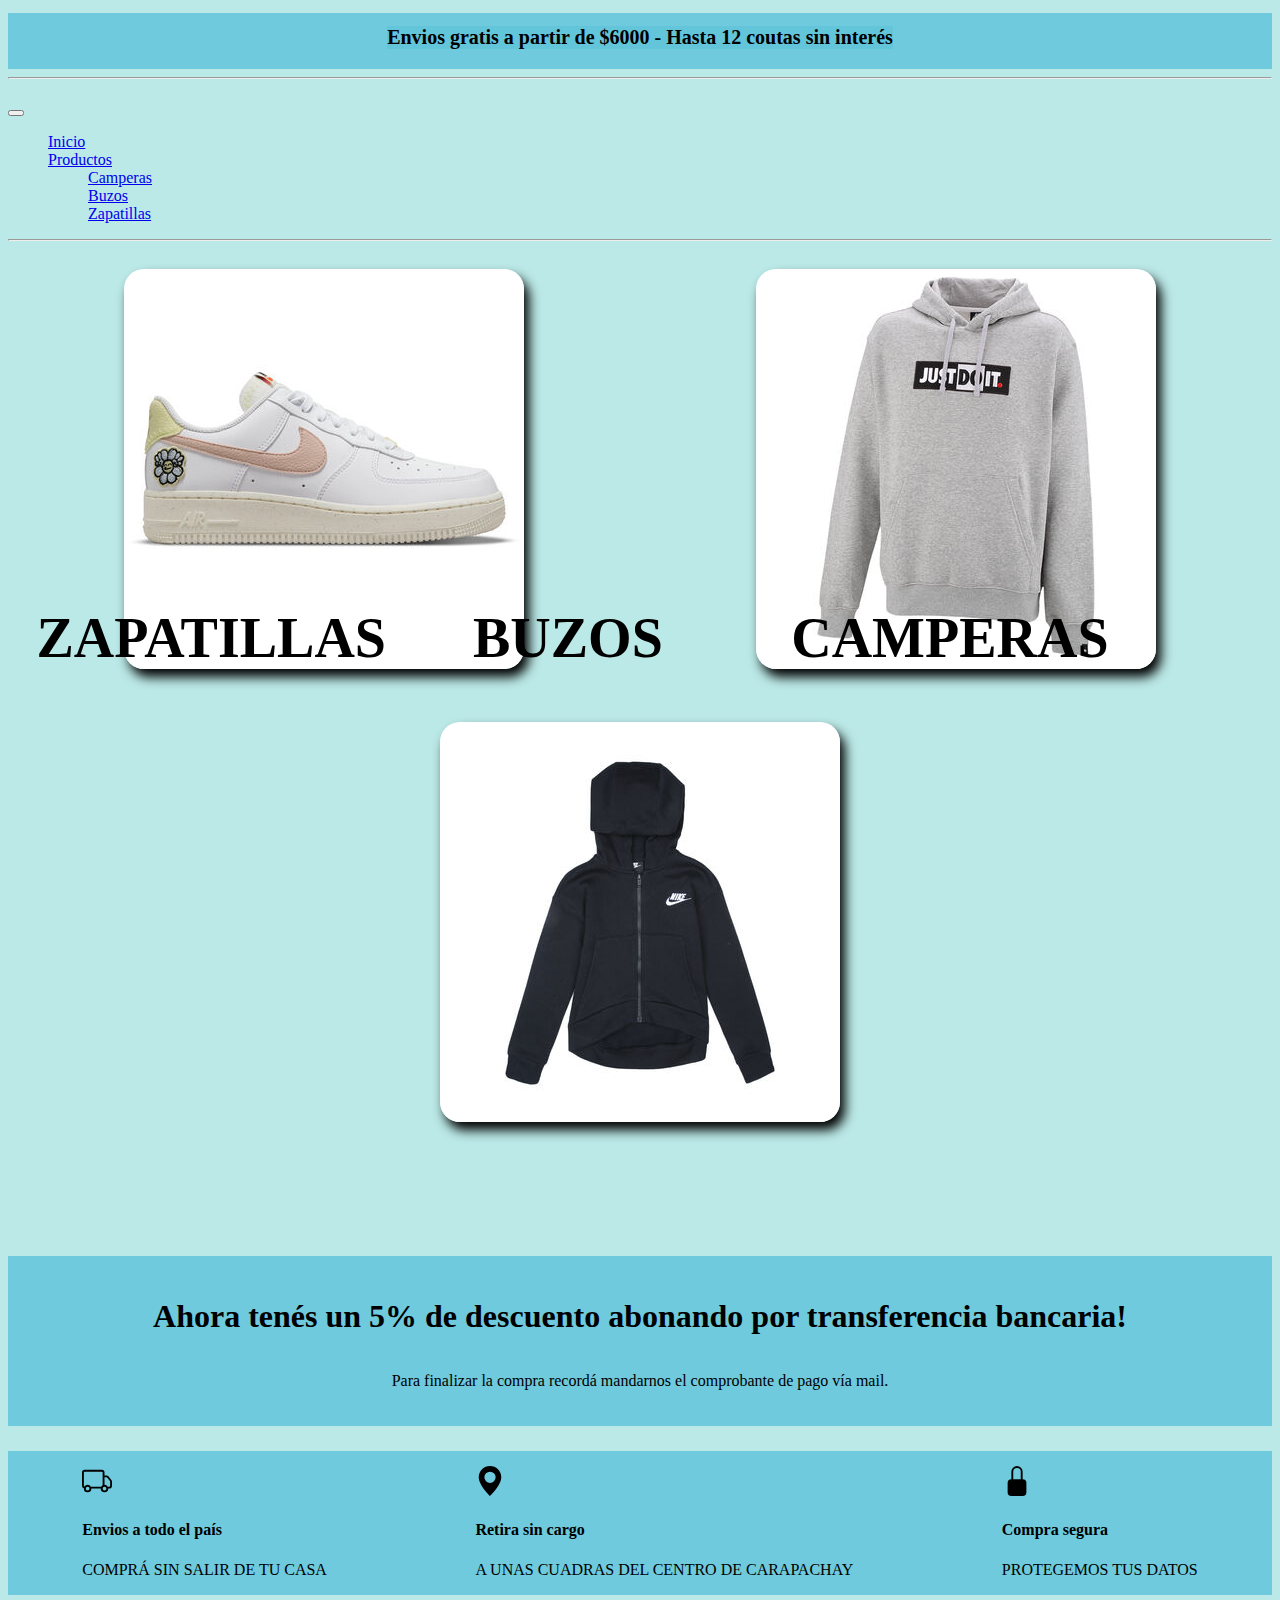
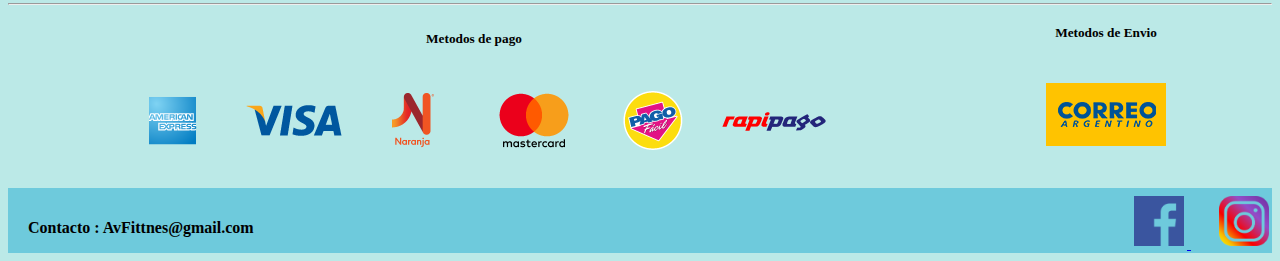
==== index.html @ b338be18 "Primera subida" ====
<!DOCTYPE html>
<html lang="en">

<head>
  <meta charset="UTF-8">
  <meta http-equiv="X-UA-Compatible" content="IE=edge">
  <meta name="viewport" content="width=device-width, initial-scale=1.0">
  <title>Av Fittness</title>
  <link href="https://cdn.jsdelivr.net/npm/bootstrap@5.3.0-alpha1/dist/css/bootstrap.min.css" rel="stylesheet"
    integrity="sha384-GLhlTQ8iRABdZLl6O3oVMWSktQOp6b7In1Zl3/Jr59b6EGGoI1aFkw7cmDA6j6gD" crossorigin="anonymous">
  <link rel="stylesheet" href="css/style.css">
  <link rel="shortcut icon" href="img/favicon.ico" type="image/x-icon">
</head>

<body>
  <div class="wppFlex p">
    <p class="p">Envios gratis a partir de $6000 - Hasta 12 coutas sin interés </p>
  </div>
  <hr>
  <!--Inicia Header-->
  <header>
    <div>
      <nav class="navbar navbar-expand-lg">
        <div class="container-fluid ">
          <button class="navbar-toggler" type="button" data-bs-toggle="collapse" data-bs-target="#navbarNavDropdown"
            aria-controls="navbarNavDropdown" aria-expanded="false" aria-label="Toggle navigation">
            <span class="navbar-toggler-icon"></span>
          </button>
          <div class="collapse navbar-collapse" id="navbarNavDropdown">
            <ul class="navbar-nav">
              <li class="nav-item">
                <a class="nav-link active" aria-current="page" href="index.html">Inicio</a>
              </li>
              <li class="nav-item dropdown">
                <a class="nav-link dropdown-toggle non" href="#" role="button" data-bs-toggle="dropdown"
                  aria-expanded="false">
                  Productos
                </a>
                <ul class="dropdown-menu ">
                  <li><a class="dropdown-item bg-pink" href="./paginas/camperas.html">Camperas</a></li>
                  <li><a class="dropdown-item bg-pink" href="./paginas/buzos.html">Buzos</a></li>
                  <li><a class="dropdown-item bg-pink" href="./paginas/zapatillas.html">Zapatillas</a></li>
                </ul>
              </li>
            </ul>
          </div>
        </div>
      </nav>
    </div>
  </header>
  <!--Termina Header-->
  <hr>
  <!--Inicia Main-->
  <main class="flexMain">
    <div class="centrado1 textoImg ">
      <a href="./paginas/zapatillas.html">
        <img class="opacidad" src="img/main/nike13.jpg" alt="Zapatillas">
        <div class="centrado2 noneMain">Zapatillas</div>
      </a>
    </div>
    <div class="centrado1 textoImg">
      <a href="./paginas/buzos.html">
        <img class="opacidad" src="img/main/main/nikebuzo.jpg" alt="Buzos">
        <div class="centrado3 noneMain">Buzos</div>
      </a>
    </div>
    <div class="centrado1 textoImg">
      <a href="./paginas/camperas.html">
        <img class="opacidad" src="img/main/main/camperas.jpg" alt="Camperas">
        <div class="centrado4 noneMain">Camperas</div>
      </a>
    </div>
  </main>
  <!--Termina Main-->
  <div class="divDesc">
    <h1> Ahora tenés un 5% de descuento abonando por transferencia bancaria! </h1>
    <p>Para finalizar la compra recordá mandarnos el comprobante de pago vía mail.</p>
  </div>
  <section class="flexSection">
    <div>
      <img class="imgSection" src="img/icono-redes/truck.svg" alt="Envios a todo el país.">
      <h4>Envios a todo el país</h4>
      <p>COMPRÁ SIN SALIR DE TU CASA</p>
    </div>
    <div>
      <img class="imgSection" src="img/icono-redes/geo-alt-fill.svg" alt="Retira sin cargo">
      <h4>Retira sin cargo</h4>
      <p>A UNAS CUADRAS DEL CENTRO DE CARAPACHAY</p>
    </div>
    <div>
      <img class="imgSection" src="img/icono-redes/lock-fill.svg" alt="Compra segura">
      <h4>Compra segura</h4>
      <p>PROTEGEMOS TUS DATOS</p>
    </div>
  </section>
  <hr>
  <div class="flexMetd divflex">
    <div class="pago pagenv">
      <h5>Metodos de pago</h5>
      <div class="img">
        <img src="img/medios de pago/png/american-express.png" alt="american">
        <img src="img/medios de pago/png/visa.png" alt="visa">
        <img src="img/medios de pago/png/naranja.png" alt="Naranja">
        <img src="img/medios de pago/png/mastercard.png" alt="Mastercard">
        <img src="img/medios de pago/png/pago-facil.png" alt="PagoFacil">
        <img src="img/medios de pago/png/rapipago.png" alt="Rapipago">
      </div>
    </div>
    <div class="envio pagenv">
      <h5>Metodos de Envio</h5>
      <div class="img">
        <img src="img/medios de pago/correo-argentino.png" alt="correo-argentino">
      </div>
    </div>
  </div>
  <!--Empieza el footer-->
  <footer class="pie">
    <div>
      <p class="pPie">Contacto : AvFittnes@gmail.com</p>
    </div>
    <div>
      <a href="https://www.facebook.com" target="_blank">
        <img  src="img/icono-redes/facebook.png" class="imgF" alt="Logo de Facebook">
      </a>
      <a href="https://www.instagram.com" target="_blank">
        <img src="img/icono-redes/instagram.webp" class="imgF" alt="Logo de Instagram">
      </a>
    </div>
  </footer>

  <!--Termina el footer-->
</body>
<script src="main.js"></script>
<script src="campe.js"></script>
<script src="https://cdn.jsdelivr.net/npm/bootstrap@5.3.0-alpha1/dist/js/bootstrap.bundle.min.js" integrity="sha384-w76AqPfDkMBDXo30jS1Sgez6pr3x5MlQ1ZAGC+nuZB+EYdgRZgiwxhTBTkF7CXvN" crossorigin="anonymous"></script>
</html>
---- css/style.css ----
body{
    background-color: rgba(81, 200, 194, 0.392);
}

.navbar-expand-lg .navbar-collapse {
    justify-content: center;
}

.wppFlex{
    display: flex;
    flex-direction: row;
    justify-content: space-evenly;
    align-items: center;
}

header{
    margin-top: 20px;
}


.p{
    margin-top: 13px;
    text-align: center;
    background-color: rgba(97, 197, 217, 0.856);
    font-weight: bold ;
    font-size: 20px;
}

.pTexto{
    display: flex;
    font-weight: bold;
    font-size: 25px;
}

.flexCarrito{
    margin-right: 20px;
}


div nav ul{
    list-style:  none;
    text-decoration: none;
}
.bg-pink:hover{
    background-color: rgba(101, 216, 224, 0.443);
}
.none{
    text-decoration: none;
    color: black;
}
.none:hover{
    background-color: rgba(101, 216, 224, 0.443);
}


div ul li a:hover{
    background-color: rgba(101, 216, 224, 0.443);
}

.flexDiv{
    display: flex;
    flex-direction: row;
    flex-wrap: nowrap;
    justify-content: space-evenly;
}

.img{
    width: 45%;
    height: auto;
    margin-top:20px;
   
}

.imgF{
    padding:3px;
    margin-top: 5px;
    width:50px;
    height: auto;
    margin-left: 25px;
}


.pie{
    display: flex;
    flex-direction: row;
    background-color: rgba(97, 197, 217, 0.856);
    justify-content: space-between;
    align-items: flex-end;
}



   

.carrito{
    width: 40px;
}

.carrito:hover{
    color: black;
}



.centrado{
    position: relative;
    display: inline-block;
    text-align: center;
    
}
 

.centrado2{
    position: absolute;
    bottom: 22%;
    left: 16.5%;
    transform: translate(-50%, -50%);
    border-radius: 15px;
}

.centrado3{
    position: absolute;
    right:40.8%;
    bottom:22%;
    transform: translate(-50%, -50%);
}

.centrado4{
    position: absolute;
    right:1%;
    bottom: 22%;
    transform: translate(-50%, -50%);
}

.opacidad{
    background-blend-mode: soft-light;
    box-shadow: 5px 8px 12px black;
    border-radius: 20px;
    margin: 20px;
}

.opacidad:hover{
    scale: 1.1;
    transition-duration: 0.2s;
}



.textoImg{
    font-size: 3.5em;
    text-transform: uppercase;
    font-weight: bold;
}

.flexMain{
    display: flex;
    justify-content: space-around;
   flex-wrap: wrap;
}

.noneMain{
    list-style:  none;
    text-decoration: none;
    color: black;
}

.divDesc{
    display: flex;
    margin-top: 8%;
    background-color: rgba(97, 197, 217, 0.856);
    flex-direction: column;
    align-items: center;    
    padding: 20px;
}                      
       

.flexSection{
    display: flex;
    flex-direction: row;
    justify-content: space-around;
    margin-top:25px;
    background-color: rgba(97, 197, 217, 0.856);
}

.imgSection{
    width: 30px;
    margin-top: 15px;
}


h5{
    margin-top: 1%;
}



.divflex{
    display: flex;
    justify-content: space-around;
    flex-direction: row;
    flex-wrap: nowrap;
    align-items: flex-start;
    margin-top: 1.5%;
}
.divflex .pagenv{
    display: flex;
    flex-direction: column;
    align-items: center;
}
.divflex .pagenv .img{
    display: flex;
    flex-direction: row;
    align-items: center;
    justify-content: center;
    align-content: center;
    flex-wrap: nowrap;
    margin-bottom: 5%;
}

.contFlex{
    display: flex;
    margin-left: 1%;
}



.pPie{
    margin-left: 20px;
    font-weight: bold;
}

.imgProductos{
    width: 300px !important;
    height: auto;
}


.cardd{
    margin:5% 1em;
    
}

.roww{
    display: flex;
    flex-wrap: wrap;
    overflow-x: hidden;
}

.total{
    display: flex;
    flex-direction: row;
    justify-content: center;
}

.bg{
    background-color: rgba(81, 200, 194, 0.392);
}

.btn:hover{
    font-weight: bold;
}
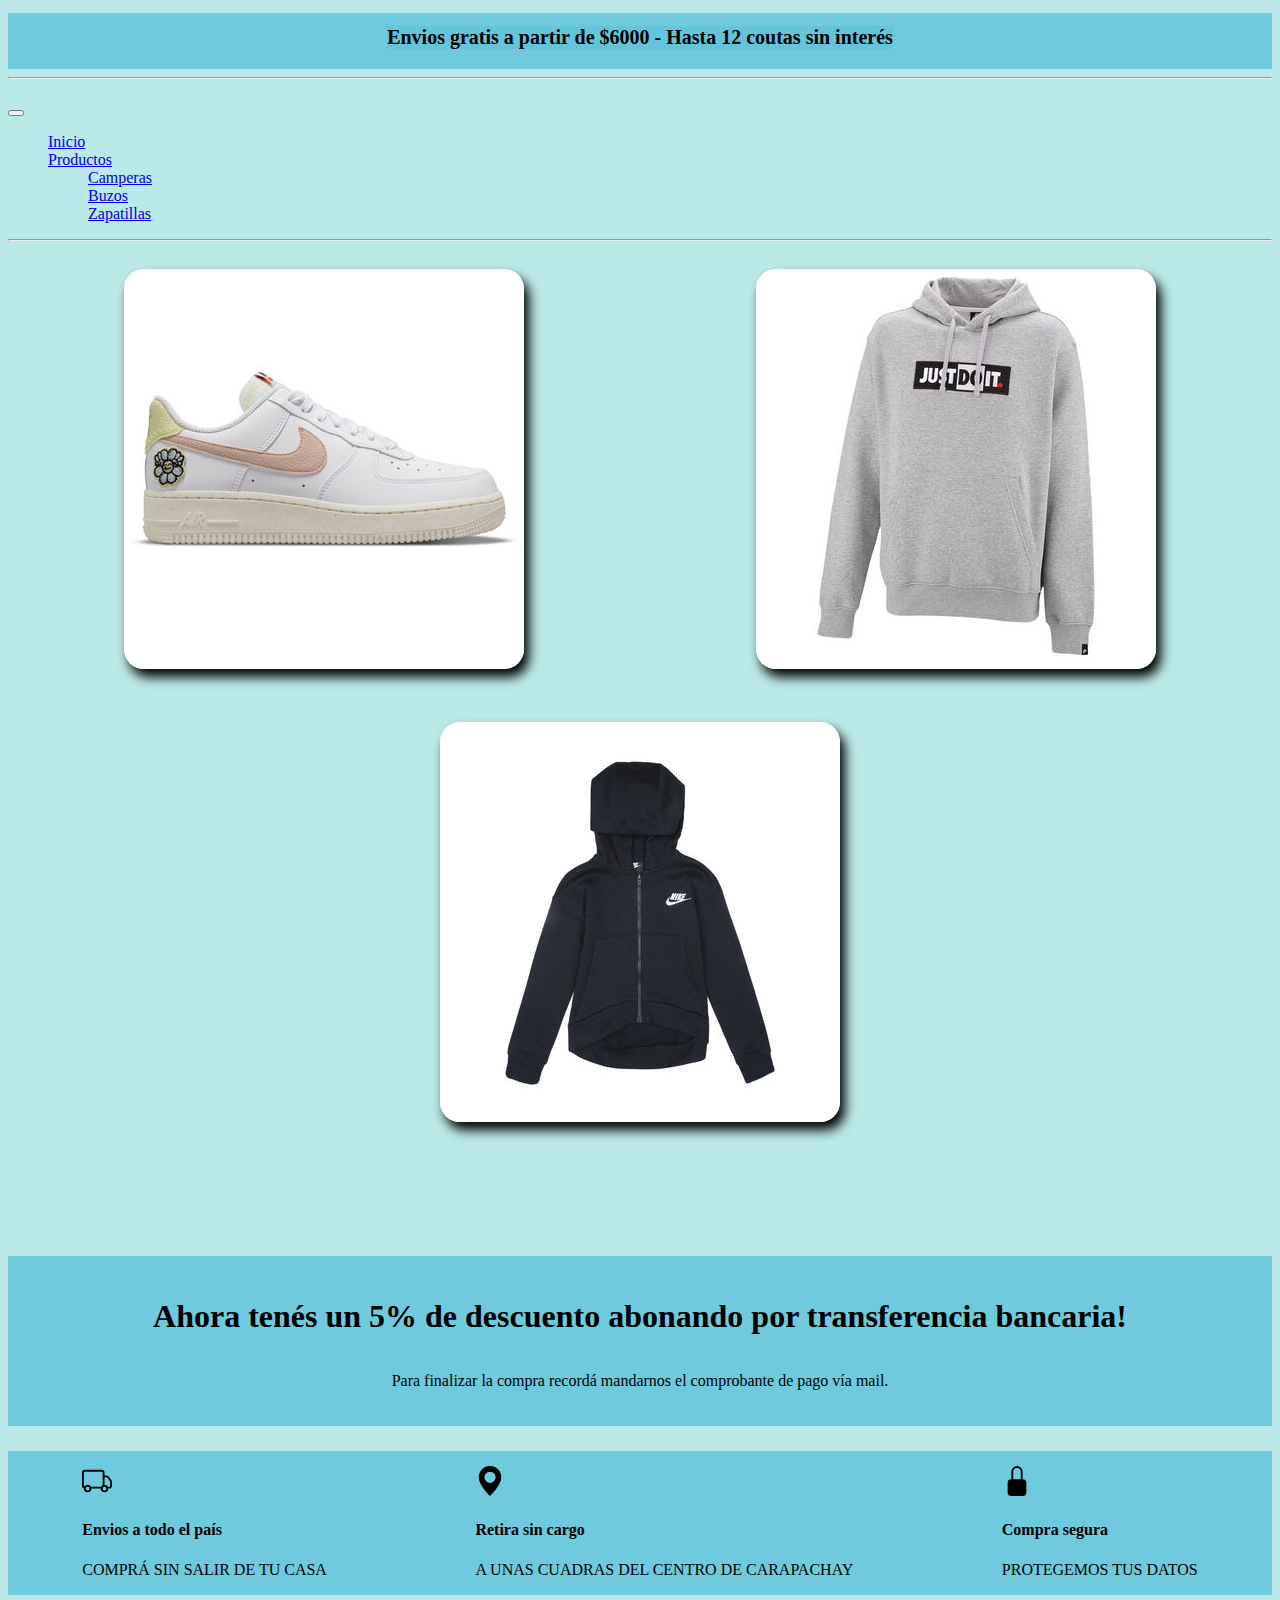
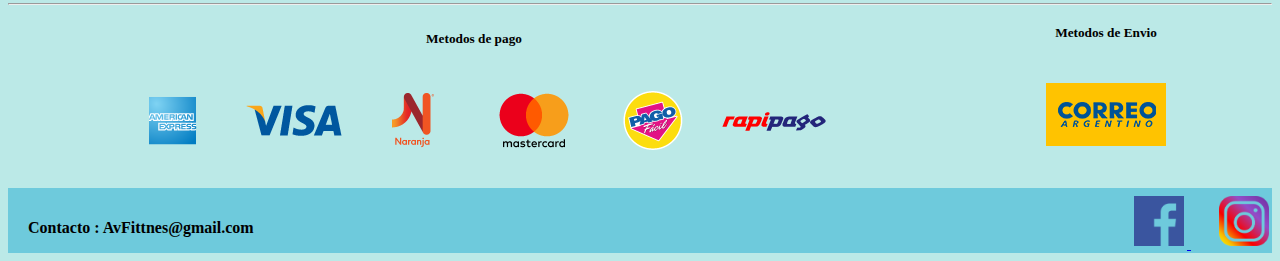
==== commit 65ff7962: "responsive" ====
--- a/index.html
+++ b/index.html
@@ -94,8 +94,8 @@
     </div>
   </section>
   <hr>
-  <div class="flexMetd divflex">
-    <div class="pago pagenv">
+  <div class="divflex">
+    <div class="pagenv">
       <h5>Metodos de pago</h5>
       <div class="img">
         <img src="img/medios de pago/png/american-express.png" alt="american">
--- a/css/style.css
+++ b/css/style.css
@@ -259,3 +259,49 @@
 .btn:hover{
     font-weight: bold;
 }
+
+
+
+@media(max-width:1800px){
+    .centrado2{
+        display: none;
+    }
+}
+
+@media(max-width:1800px){
+    .centrado3{
+        display: none;
+    }
+}
+
+@media(max-width:1800px){
+    .centrado4{
+        display: none;
+    }
+}
+
+@media(max-width:900px){
+    .divflex{
+        display: flex;
+        justify-content: space-around;
+        flex-direction: column;
+        margin-top: 1.5%;
+        align-items: center
+    }
+}
+
+@media(max-width:720px){
+    .divflex .pagenv .img{
+    flex-wrap: wrap;
+    }
+    .flexSection{
+        display: none;
+    }
+}
+
+@media(max-width:500px){
+    .opacidad{
+        width: 200px;
+    }
+}
+    